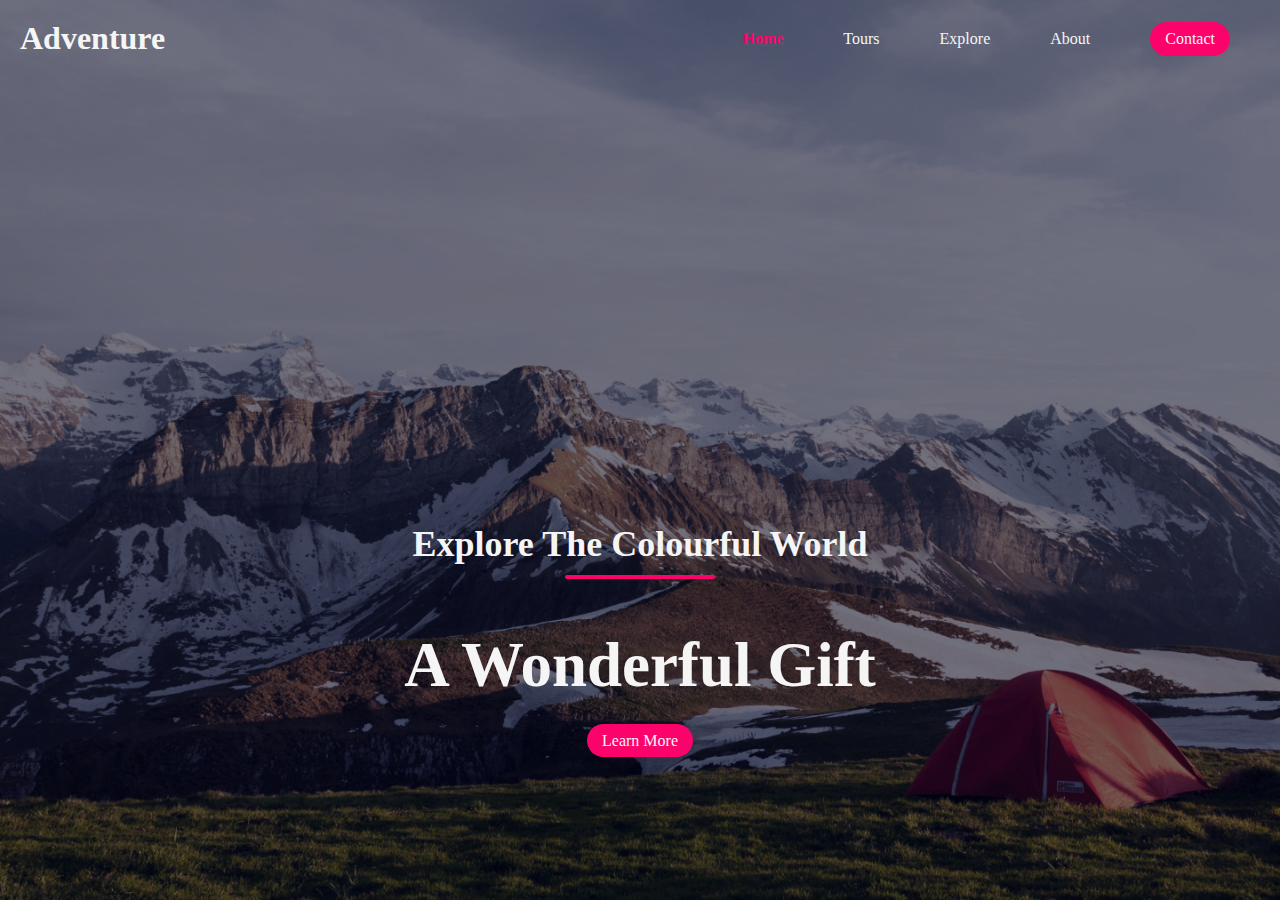
==== tourist/index.html @ acf68e0d "tourist Page setup and navbar done" ====
<!DOCTYPE html>
<html lang="en">
<head>
    <meta charset="UTF-8">
    <meta http-equiv="X-UA-Compatible" content="IE=edge">
    <meta name="viewport" content="width=device-width, initial-scale=1.0">
    <title>Document</title>
    <link rel="stylesheet" href="./style.css">
</head>
<body>
    <nav class="navbar">
        <h1 class="logo">Adventure</h1>
        <ul class="nav-links">
            <li class="active"><a href="#"></a>Home</li>
            <li><a href="#"></a>Tours</li>
            <li><a href="#"></a>Explore</li>
            <li><a href="#"></a>About</li>
            <li class="ctn"><a href="#"></a>Contact</li>
        </ul>
        <img src="./img/menu-btn.png" alt="menu-btn" class="menu-btn">
    </nav>
    <header>
        <div class="header-content">
            <h2>Explore The Colourful World</h2>
            <div class="line"></div>
            <h1>A Wonderful Gift</h1>
            <a href="#" class="ctn">Learn More</a>
        </div>
    </header>

    <script>
        const menuBtn = document.querySelector('.menu-btn')
        const navLinks = document.querySelector('.nav-links')

        menuBtn.addEventListener('click' , () => {
            navLinks.classList.toggle('mobile-menu')
        })
    </script>
</body>
</html>
---- tourist/style.css ----
@import url('https://fonts.googleapis.com/css2?family=Poppins:wght@100&display=swap');
*{
    margin: 0;
    padding: 0;
    box-sizing: border-box;
}

a{
    text-decoration: none;
    color: whitesmoke;
}
ul{
    list-style: none;
}
.active{
    color: #fc036b;
    text-decoration: underline;
    font-weight: bold;
}
.navbar{
    position: absolute;
    top: 0;
    left: 0;
    display: flex;
    width: 100%;
    justify-content: space-between;
    padding: 20px;
    color: whitesmoke;
}
.nav-links{
    display: flex;
    align-items: center;
}

.nav-links li{
    margin: 0 30px;
}

header{
    width: 100vw;
    height: 100vh;
    background-image: url('./img/header-bg.png');
    background-position: bottom;
    background-size: cover;
    display: flex;
    align-items: flex-end;
    justify-content: center;
}

.header-content{
    margin-bottom: 150px;
    color: whitesmoke;
    text-align: center;
}

.header-content h2{
    font-size: 4vmin;
}

.header-content .line {
    width: 150px;
    height: 4px;
    background-color: #fc036b;
    margin: 10px auto;
    border-radius: 5px;
}

.header-content h1{
    font-size: 7vmin;
    margin-top: 50px;
    margin-bottom: 30px;
}

.ctn{
    padding: 8px 15px;
    background: #fc036b;
    border-radius: 30px;
    color: whitesmoke;
}

.menu-btn{
    position: absolute;
    top: 30px;
    right: 30px;
    width: 30px;
    cursor: pointer;
    display: none;
}

@media screen and (max-width : 700px) {
    .menu-btn{
        display: block;
    }
    .navbar{
        padding: 0;
    }
    .logo{
        position: absolute;
        top: 30px;
        left: 30px;
    }
    .nav-links{
        flex-direction: column;
        width: 100%;
        height: 100vh;
        justify-content: center;
        background: #484872;
        margin-top: -900px;
        transition: 0.5s ease;
    }
    .mobile-menu{
        margin-top: 0px;
        border-bottom-right-radius: 30% ;
    }
    .nav-links li{
        margin: 30px auto;
    }
}
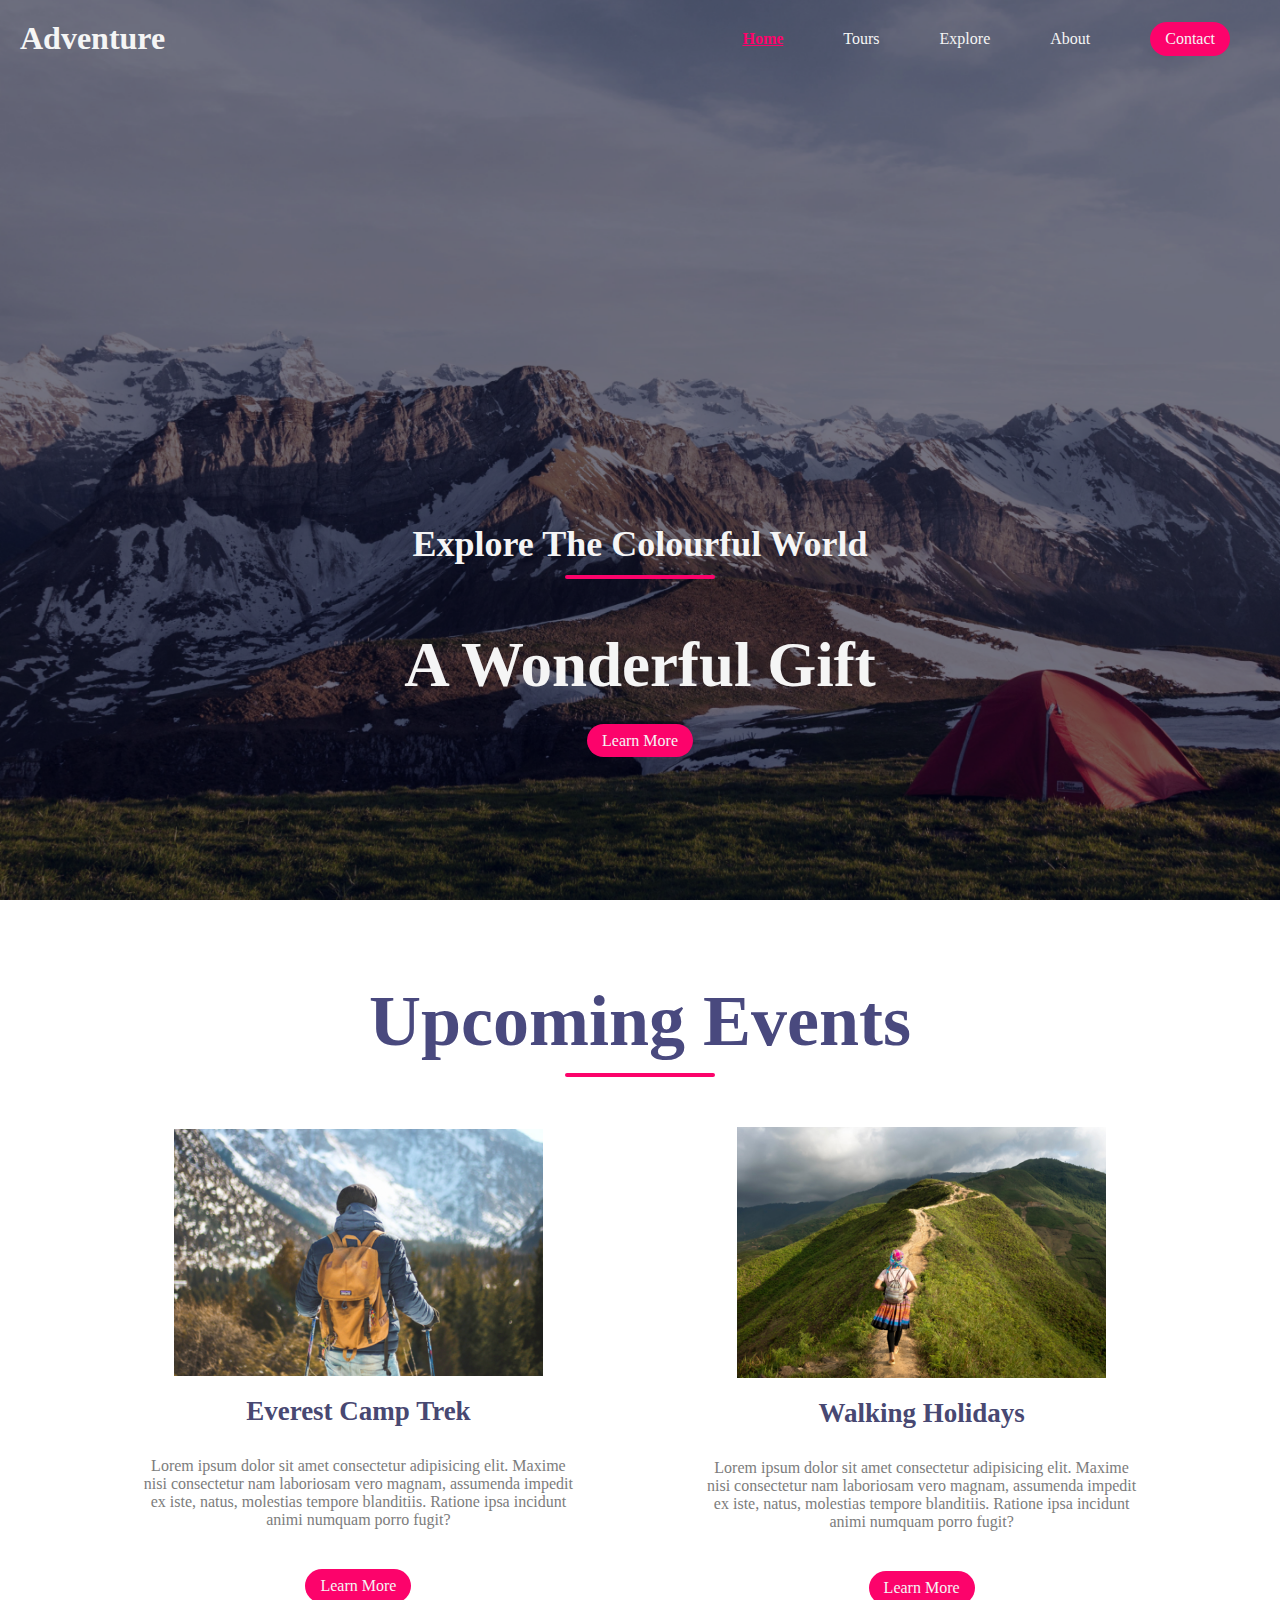
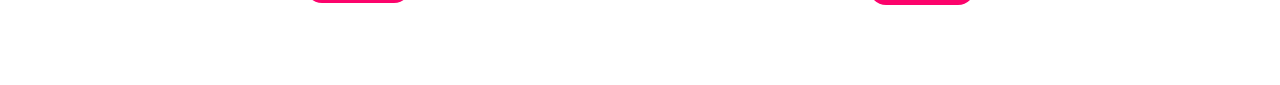
==== commit 2dd0288b: "tourist event section done" ====
--- a/tourist/index.html
+++ b/tourist/index.html
@@ -27,6 +27,27 @@
             <a href="#" class="ctn">Learn More</a>
         </div>
     </header>
+<!-- Events -->
+    <section class="events">
+        <div class="title">
+            <h1>Upcoming Events</h1>
+            <div class="line"></div>
+        </div>
+        <div class="row">
+            <div class="col">
+                <img src="./img/img1.png" alt="">
+                <h4>Everest Camp Trek</h4>
+                <p>Lorem ipsum dolor sit amet consectetur adipisicing elit. Maxime nisi consectetur nam laboriosam vero magnam, assumenda impedit ex iste, natus, molestias tempore blanditiis. Ratione ipsa incidunt animi numquam porro fugit?</p>
+                <a href="#" class="ctn">Learn More</a>
+            </div>
+            <div class="col">
+                <img src="./img/img2.png" alt="">
+                <h4>Walking Holidays</h4>
+                <p>Lorem ipsum dolor sit amet consectetur adipisicing elit. Maxime nisi consectetur nam laboriosam vero magnam, assumenda impedit ex iste, natus, molestias tempore blanditiis. Ratione ipsa incidunt animi numquam porro fugit?</p>
+                <a href="#" class="ctn">Learn More</a>
+            </div>
+        </div>
+    </section>
 
     <script>
         const menuBtn = document.querySelector('.menu-btn')
--- a/tourist/style.css
+++ b/tourist/style.css
@@ -3,6 +3,10 @@
     margin: 0;
     padding: 0;
     box-sizing: border-box;
+}
+
+body , html{
+    overflow-x: hidden;
 }
 
 a{
@@ -57,7 +61,7 @@
     font-size: 4vmin;
 }
 
-.header-content .line {
+.line {
     width: 150px;
     height: 4px;
     background-color: #fc036b;
@@ -86,6 +90,59 @@
     cursor: pointer;
     display: none;
 }
+
+/* Events */
+
+section{
+    width: 80%;
+    margin: 80px auto;
+}
+
+.title{
+    text-align: center;
+    font-size: 4vmin;
+    color: #49497e;
+}
+
+.row{
+    display: flex;
+    align-items: center;
+    width: 100%;
+    justify-content: space-between;
+}
+
+.row .col{
+    display: flex;
+    width: 45%;
+    flex-direction: column;
+    align-items: center;
+}
+
+.row .col img{
+    width: 80%;
+}
+
+.events .row{
+    margin-top: 50px;
+}
+
+h4{
+    font-size: 3vmin;
+    color: #484872;
+    margin: 20px auto;
+}
+
+p{
+    color: #7c7c7c;
+    padding: 10px;
+    text-align: center;
+}
+
+.events .ctn{
+    margin-top: 30px;
+}
+
+
 
 @media screen and (max-width : 700px) {
     .menu-btn{
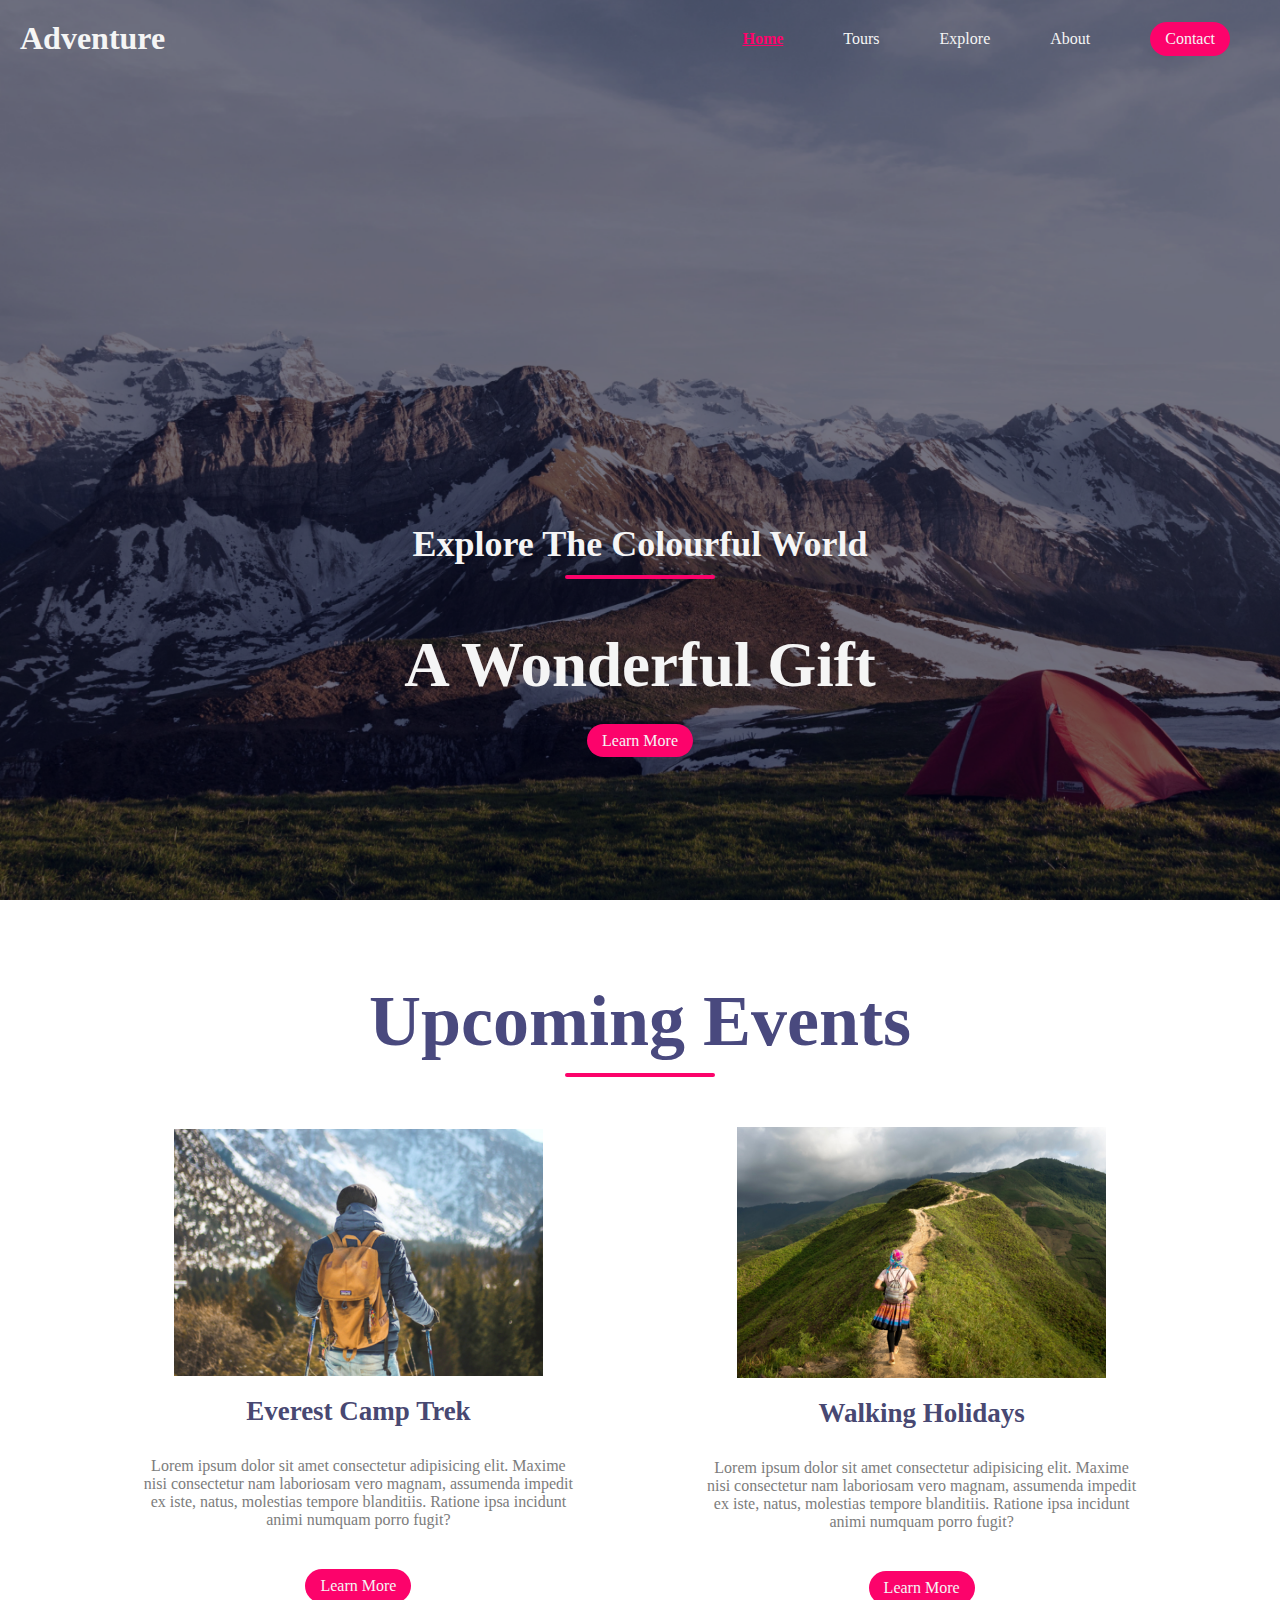
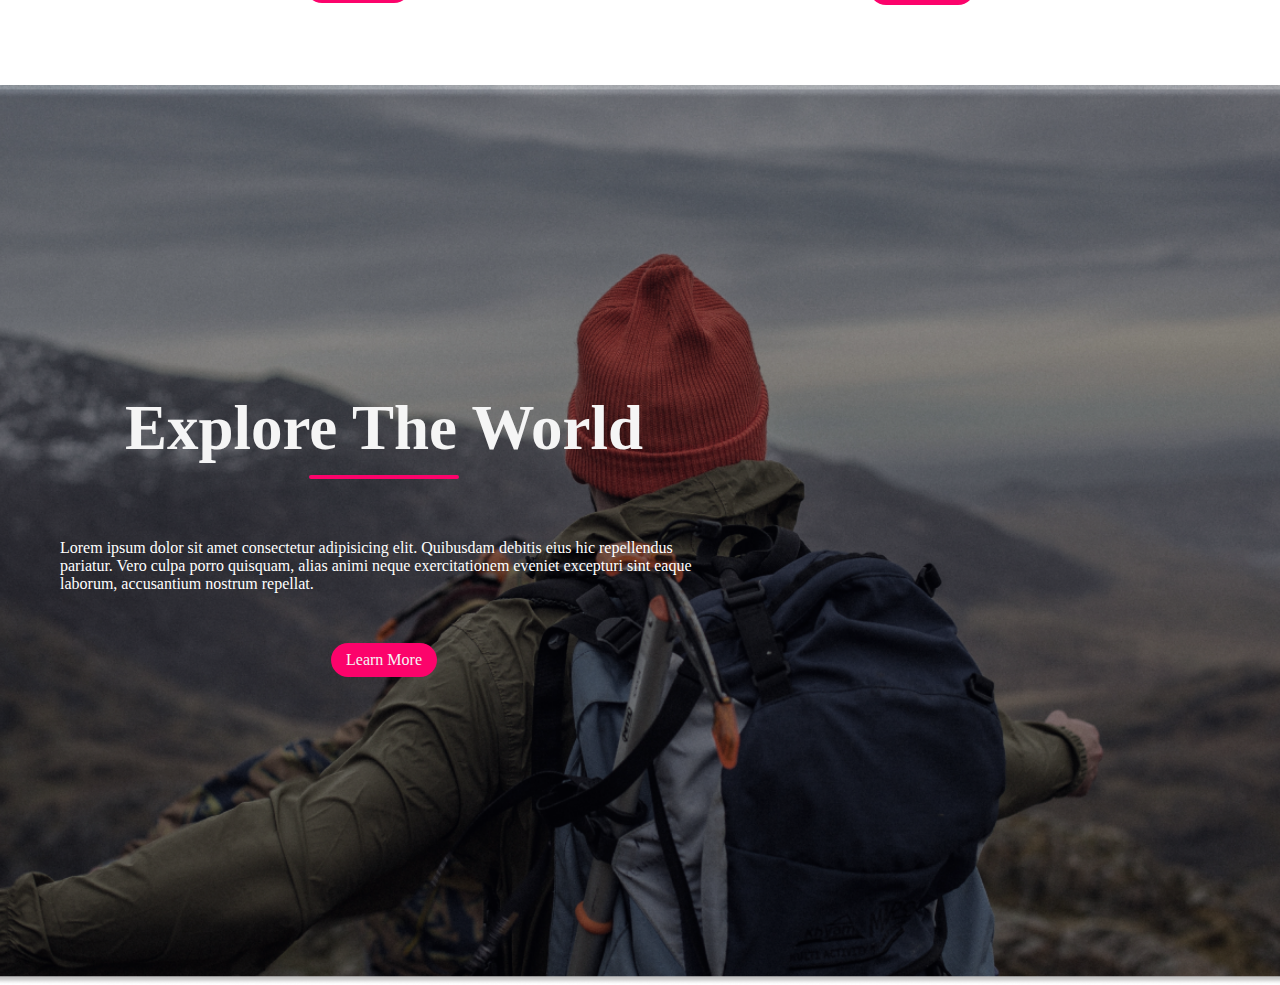
==== commit 30fa47f9: "explore section done" ====
--- a/tourist/index.html
+++ b/tourist/index.html
@@ -49,6 +49,15 @@
         </div>
     </section>
 
+    <section class="explore">
+        <div class="explore-content">
+            <h1>Explore The World</h1>
+                <div class="line"></div>
+                <p>Lorem ipsum dolor sit amet consectetur adipisicing elit. Quibusdam debitis eius hic repellendus pariatur. Vero culpa porro quisquam, alias animi neque exercitationem eveniet excepturi sint eaque laborum, accusantium nostrum repellat.</p>
+                <a href="#" class="ctn">Learn More</a>
+            </div>
+    </section>
+
     <script>
         const menuBtn = document.querySelector('.menu-btn')
         const navLinks = document.querySelector('.nav-links')
--- a/tourist/style.css
+++ b/tourist/style.css
@@ -142,7 +142,44 @@
     margin-top: 30px;
 }
 
-
+/* Explore */
+.explore{
+    width: 100%;
+    height: 100vh;
+    margin: 0;
+    background-image: url('./img/bg2.png');
+    background-position: center;
+    background-size: cover;
+    background-repeat: no-repeat;
+    display: flex;
+    align-items: center;
+}
+
+.explore-content{
+    width: 60%;
+    padding: 50px;
+    color: whitesmoke;
+    display: flex;
+    flex-direction: column;
+    align-items: center;
+}
+
+.explore-content h1{
+    font-size: 7vmin;
+}   
+
+.explore-content .line{
+    margin-bottom: 50px;
+}
+
+.explore-content p{
+    color: white;
+    text-align: start;
+}
+
+.explore-content .ctn{
+    margin-top: 40px;
+}
 
 @media screen and (max-width : 700px) {
     .menu-btn{
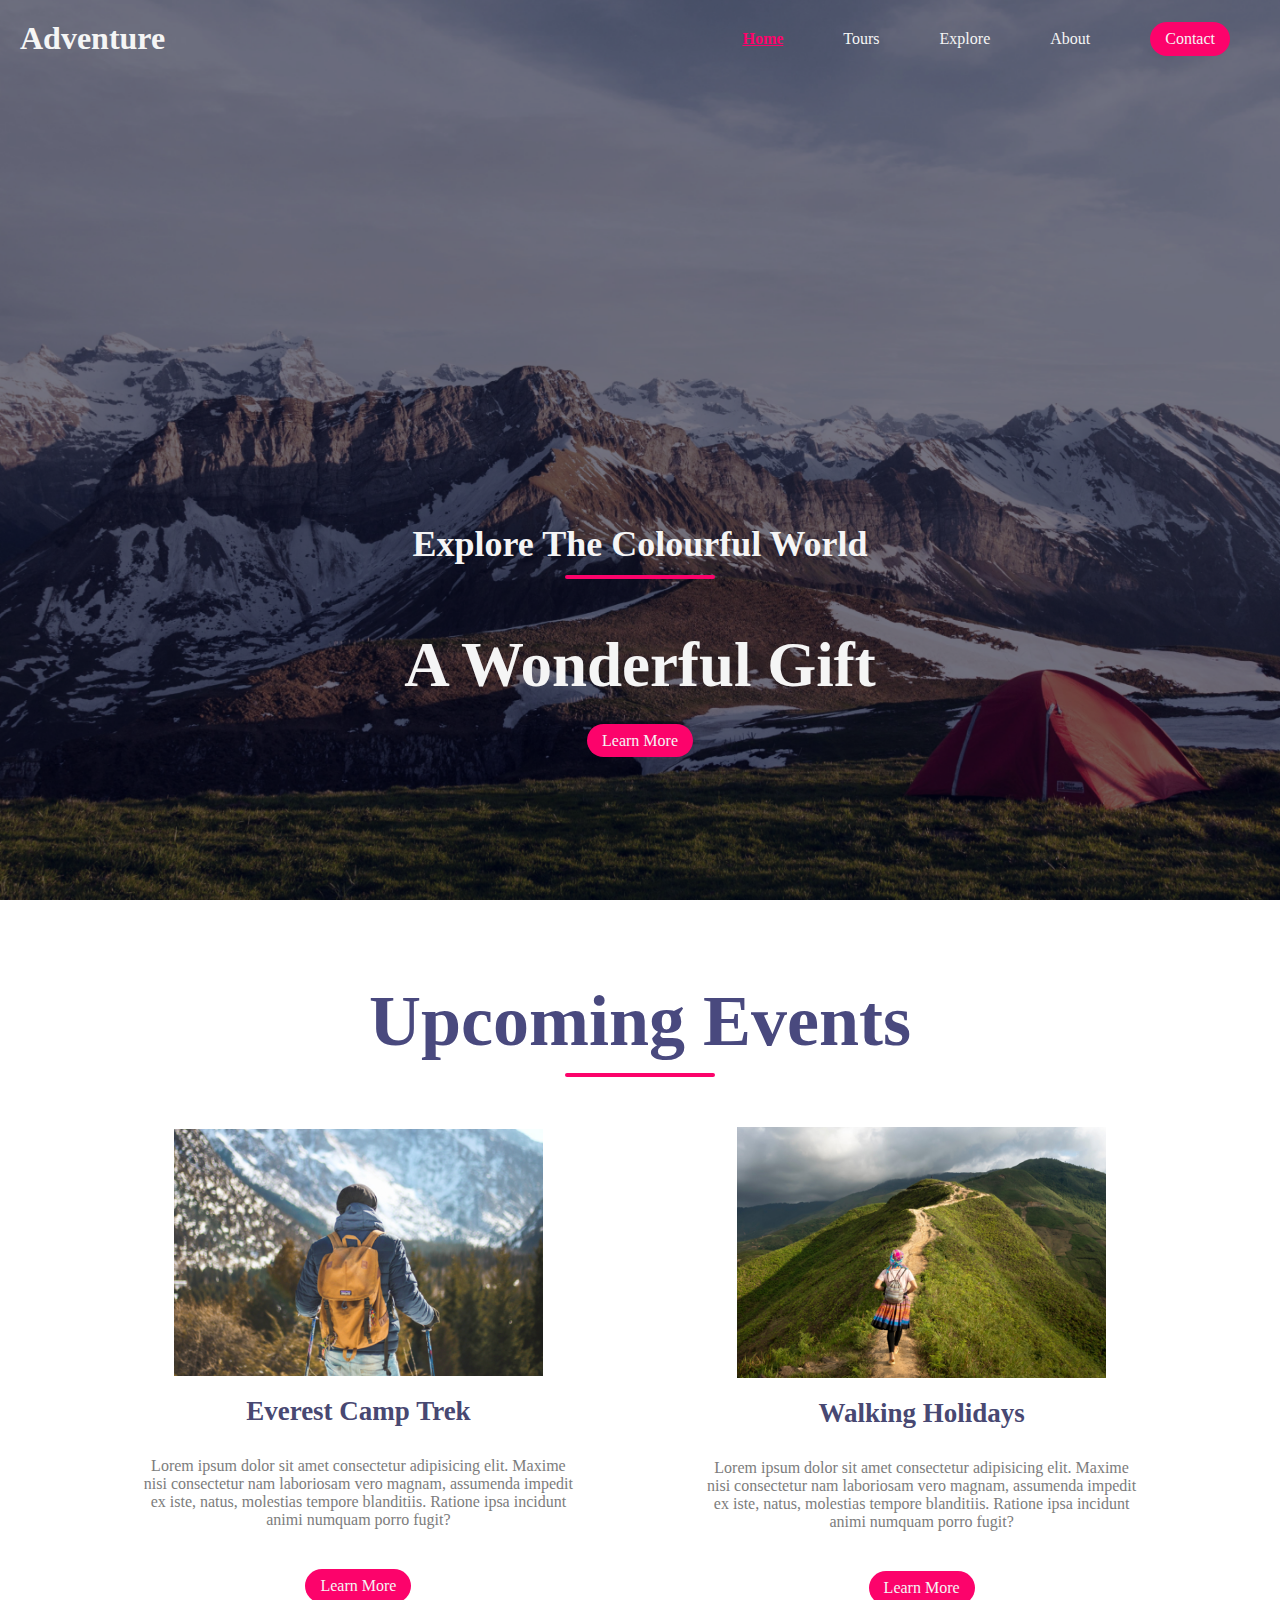
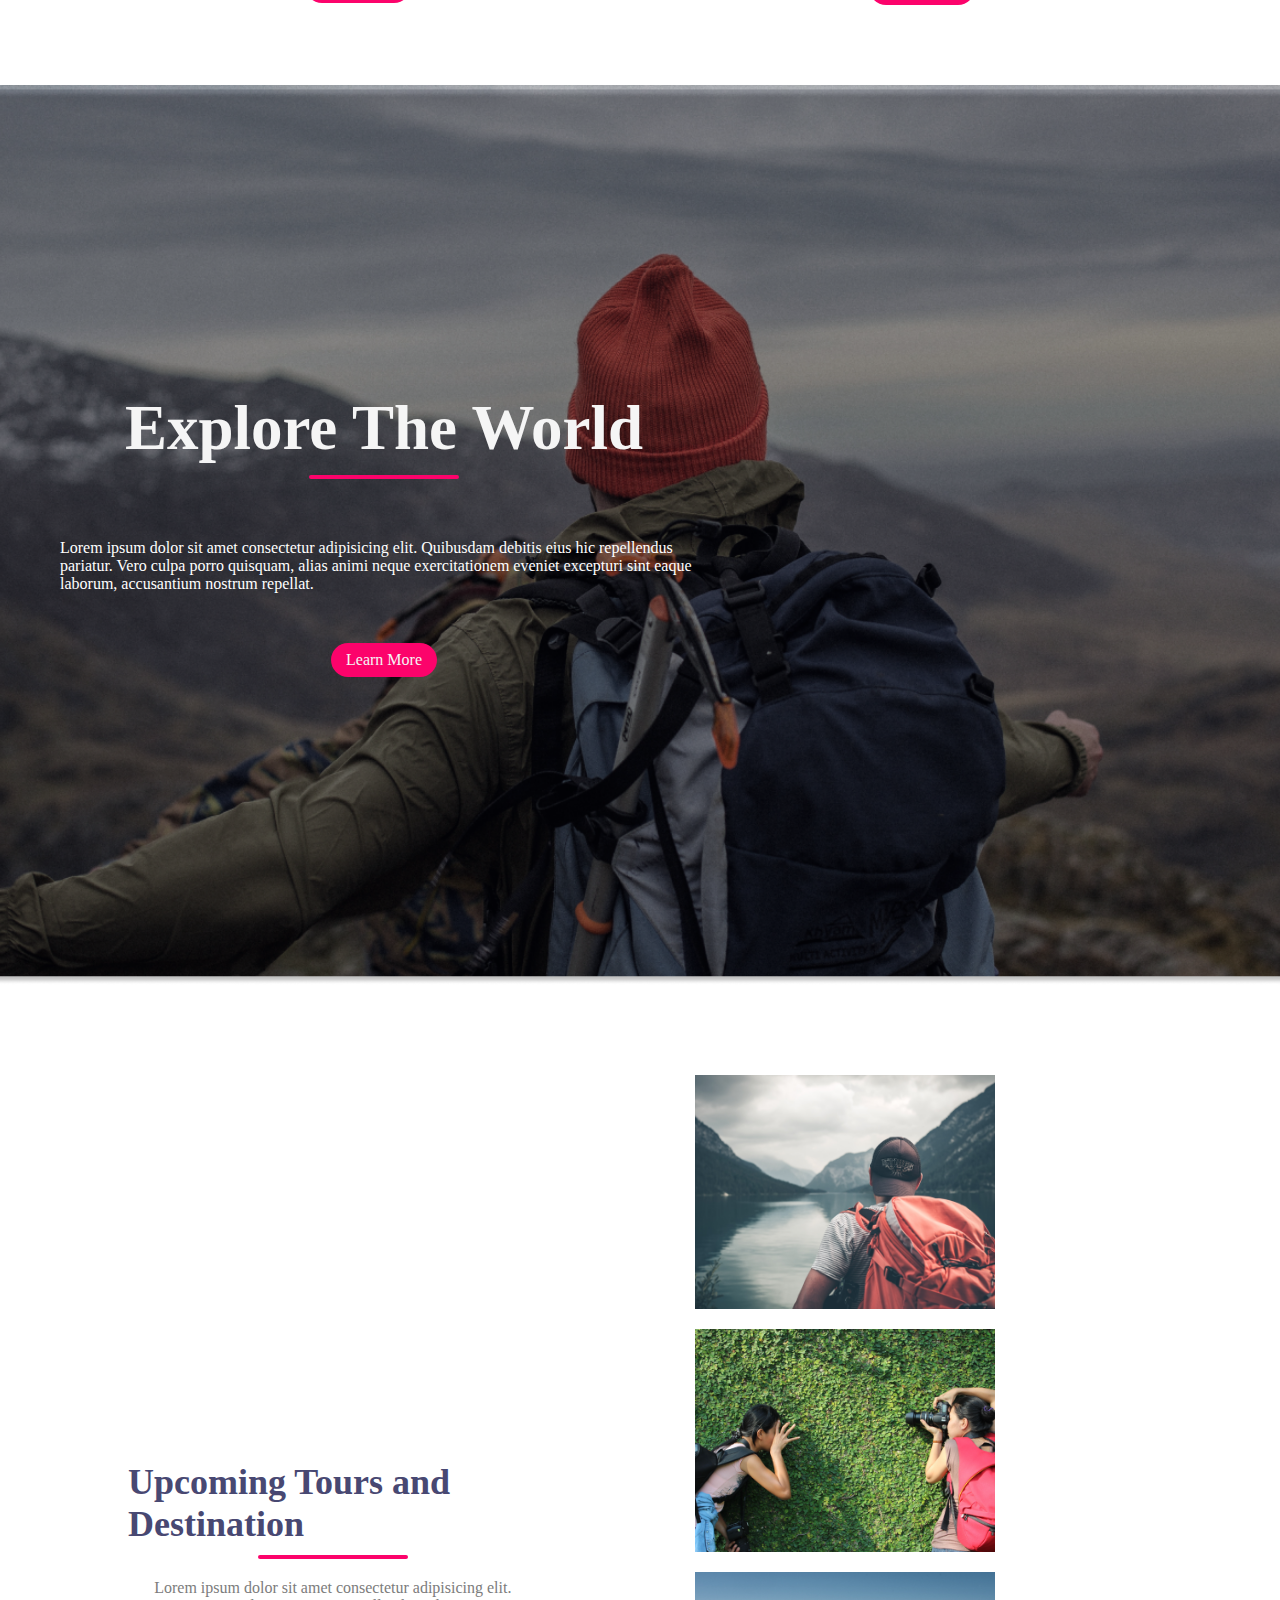
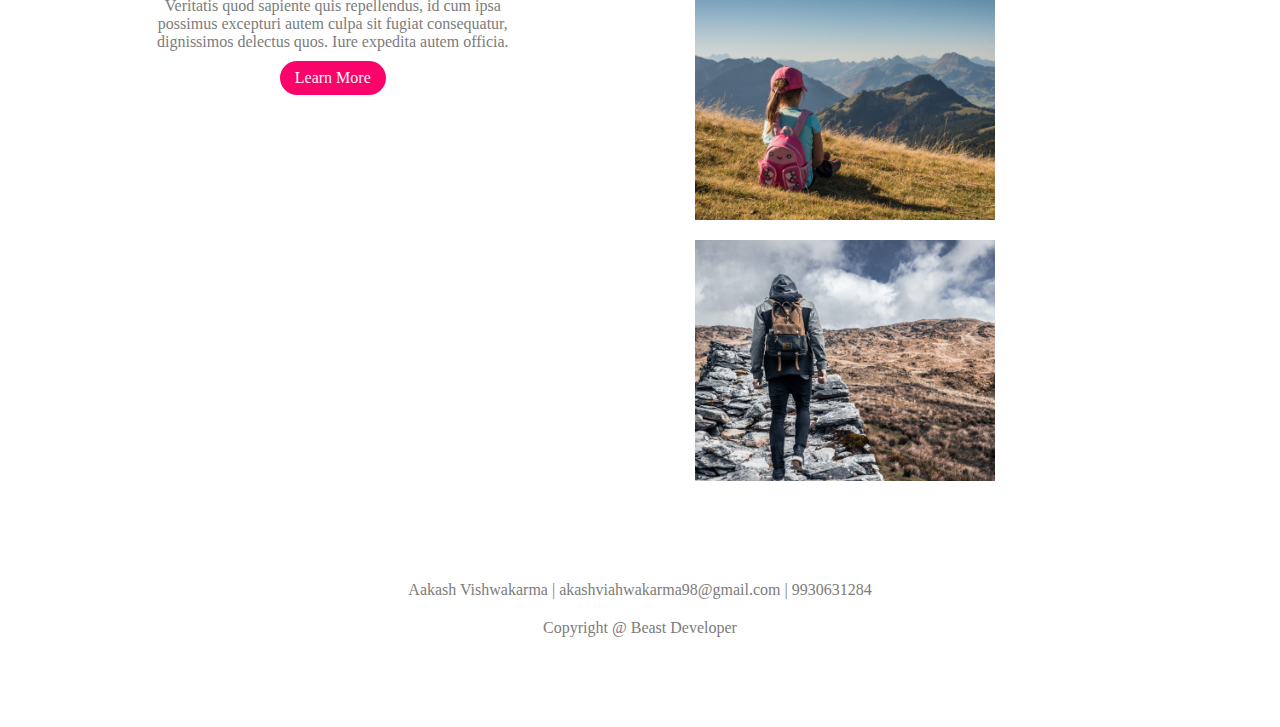
==== commit f82e798d: "image gallery done" ====
--- a/tourist/index.html
+++ b/tourist/index.html
@@ -57,7 +57,31 @@
                 <a href="#" class="ctn">Learn More</a>
             </div>
     </section>
+<!-- Tours -->
+    <section class="tours">
+        <div class="row">
+            <div class="col content-col">
+                <h1>Upcoming Tours and Destination</h1>
+                <div class="line"></div>
+                <p>Lorem ipsum dolor sit amet consectetur adipisicing elit. Veritatis quod sapiente quis repellendus, id cum ipsa possimus excepturi autem culpa sit fugiat consequatur, dignissimos delectus quos. Iure expedita autem officia.</p>
+                <a href="#" class="ctn">Learn More</a>
+            </div>
+            <div class="col image-col">
+                <div class="image-gallery">
+                    <img src="./img/img3.png" alt="">
+                    <img src="./img/img4.png" alt="">
+                    <img src="./img/img5.png" alt="">
+                    <img src="./img/img6.png" alt="">
+                </div>
+            </div>
+        </div>
+    </section>
 
+    <!-- Footer -->
+    <section class="footer">
+        <p>Aakash Vishwakarma | akashviahwakarma98@gmail.com | 9930631284</p>
+        <p>Copyright @ Beast Developer</p>
+    </section>
     <script>
         const menuBtn = document.querySelector('.menu-btn')
         const navLinks = document.querySelector('.nav-links')
--- a/tourist/style.css
+++ b/tourist/style.css
@@ -181,6 +181,31 @@
     margin-top: 40px;
 }
 
+/* Tours */
+.tours .content-col{
+    width: 40%;
+}
+
+.content-col h1{
+    font-size: 4vmin;
+    color: #484872;
+}
+
+.tours .image-col{
+    width: 60%;
+}
+.tours .image-gallery{
+    display: flex;
+    flex-wrap: wrap;
+    align-items: center;
+    justify-content: center;
+}
+
+.image-gallery img{
+    width: 300px !important;
+    margin: 10px;
+}
+
 @media screen and (max-width : 700px) {
     .menu-btn{
         display: block;
